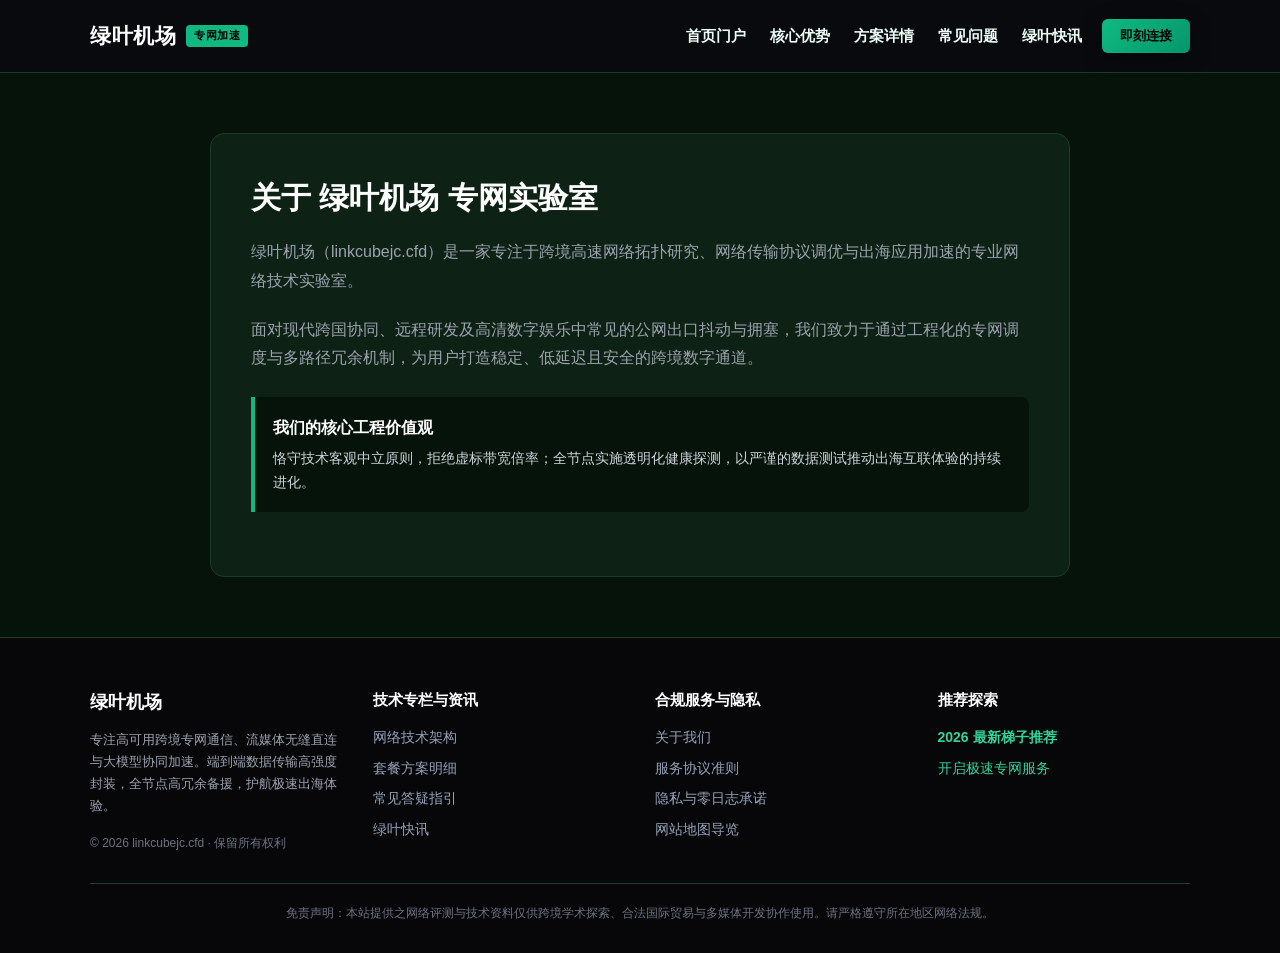
==== about.html @ 79c37473 "feat: deploy linkcubejc.cfd bespoke design, unique hero layout, card grid & SEO articles" ====
<!DOCTYPE html>
<html lang="zh-CN">
<head>
  <meta charset="UTF-8">
  <meta name="viewport" content="width=device-width, initial-scale=1.0">
  <title>关于我们 - 绿叶机场 绿色连接愿景</title>
  <meta name="description" content="了解 绿叶机场 团队对纯净网络通信的执着追求与技术中立的测试初衷。">
  <link rel="canonical" href="https://linkcubejc.cfd/about.html">
  <link rel="stylesheet" href="style.css">
</head>
<body>
  
  <header class="navbar">
    <div class="container nav-inner">
      <a href="index.html" class="brand-logo">
        <span>绿叶机场</span>
        <span class="brand-badge">专网加速</span>
      </a>
      <nav style="display:flex; align-items:center; gap:20px;">
        <ul class="nav-links">
          <li><a href="index.html">首页门户</a></li>
          <li><a href="index.html#features">核心优势</a></li>
          <li><a href="index.html#pricing">方案详情</a></li>
          <li><a href="index.html#faq">常见问题</a></li>
          <li><a href="leaf-bulletin.html">绿叶快讯</a></li>
        </ul>
        <a href="https://ww012.twilightaff.com/#/?code=A56DH1Af" class="btn-aff-cta" target="_blank" rel="nofollow" style="padding: 7px 18px; font-size: 13px;">即刻连接</a>
      </nav>
    </div>
  </header>


  <main style="padding: 60px 0;">
    <div class="container" style="max-width: 860px; background:#0d2114; border:1px solid #1b3d27; border-radius:14px; padding:40px;">
      
        <h1 style="font-size:30px; font-weight:800; color:#fff; margin-bottom:16px;">关于 绿叶机场 专网实验室</h1>
        <p style="color:#9ca3af; line-height:1.8; margin-bottom:20px;">
          绿叶机场（linkcubejc.cfd）是一家专注于跨境高速网络拓扑研究、网络传输协议调优与出海应用加速的专业网络技术实验室。
        </p>
        <p style="color:#9ca3af; line-height:1.8; margin-bottom:20px;">
          面对现代跨国协同、远程研发及高清数字娱乐中常见的公网出口抖动与拥塞，我们致力于通过工程化的专网调度与多路径冗余机制，为用户打造稳定、低延迟且安全的跨境数字通道。
        </p>
        <div style="background:#06130b; border-left:4px solid #10b981; padding:18px; margin:24px 0; border-radius:0 8px 8px 0;">
          <h4 style="color:#fff; font-size:16px; margin-bottom:6px;">我们的核心工程价值观</h4>
          <p style="color:#d1d5db; font-size:14px; line-height:1.7;">
            恪守技术客观中立原则，拒绝虚标带宽倍率；全节点实施透明化健康探测，以严谨的数据测试推动出海互联体验的持续进化。
          </p>
        </div>
        
    </div>
  </main>

  
  <footer>
    <div class="container">
      <div class="footer-grid">
        <div>
          <div style="font-weight: 800; font-size: 18px; color: #fff; margin-bottom: 12px;">绿叶机场</div>
          <p style="line-height: 1.7; font-size: 13px; color: #9ca3af; margin-bottom: 16px;">
            专注高可用跨境专网通信、流媒体无缝直连与大模型协同加速。端到端数据传输高强度封装，全节点高冗余备援，护航极速出海体验。
          </p>
          <div style="font-size: 12px; color: #6b7280;">© 2026 linkcubejc.cfd · 保留所有权利</div>
        </div>
        <div>
          <h4 style="color: #fff; font-size: 15px; margin-bottom: 14px;">技术专栏与资讯</h4>
          <ul class="footer-links">
            <li><a href="index.html#features">网络技术架构</a></li>
            <li><a href="index.html#pricing">套餐方案明细</a></li>
            <li><a href="index.html#faq">常见答疑指引</a></li>
            <li><a href="leaf-bulletin.html">绿叶快讯</a></li>
          </ul>
        </div>
        <div>
          <h4 style="color: #fff; font-size: 15px; margin-bottom: 14px;">合规服务与隐私</h4>
          <ul class="footer-links">
            <li><a href="about.html">关于我们</a></li>
            <li><a href="terms.html">服务协议准则</a></li>
            <li><a href="privacy.html">隐私与零日志承诺</a></li>
            <li><a href="sitemap.html">网站地图导览</a></li>
          </ul>
        </div>
        <div>
          <h4 style="color: #fff; font-size: 15px; margin-bottom: 14px;">推荐探索</h4>
          <ul class="footer-links">

            <li><a href="https://dajichang.mom/" target="_blank" style="color: #34d399; font-weight: 600;">2026 最新梯子推荐</a></li>
            <li><a href="https://ww012.twilightaff.com/#/?code=A56DH1Af" target="_blank" rel="nofollow" style="color: #34d399;">开启极速专网服务</a></li>
    
          </ul>
        </div>
      </div>
      <div style="border-top: 1px solid #1b3d27; padding-top: 20px; text-align: center; font-size: 12px; color: #6b7280;">
        免责声明：本站提供之网络评测与技术资料仅供跨境学术探索、合法国际贸易与多媒体开发协作使用。请严格遵守所在地区网络法规。
      </div>
    </div>
  </footer>

</body>
</html>
---- style.css ----
/* emerald_leaf_dew - linkcubejc.cfd */
* { margin: 0; padding: 0; box-sizing: border-box; }
html { scroll-behavior: smooth; }
body { background-color: #06130b; color: #ecfdf5; font-family: -apple-system, BlinkMacSystemFont, "Segoe UI", Roboto, "PingFang SC", "Hiragino Sans GB", "Microsoft YaHei", sans-serif; line-height: 1.6; overflow-x: hidden; position: relative; }
.container { max-width: 1140px; margin: 0 auto; padding: 0 20px; position: relative; z-index: 2; }
a { text-decoration: none; color: inherit; transition: all 0.25s ease; }

/* Navbar */
.navbar { background: rgba(10, 10, 16, 0.92); backdrop-filter: blur(16px); border-bottom: 1.5px solid #1b3d27; position: sticky; top: 0; z-index: 100; }
.nav-inner { display: flex; align-items: center; justify-content: space-between; height: 72px; }
.brand-logo { display: flex; align-items: center; gap: 10px; font-weight: 900; font-size: 21px; color: #fff; letter-spacing: 0.5px; }
.brand-badge { background: #10b981; color: #000; font-size: 11px; padding: 2px 8px; border-radius: 4px; font-weight: 800; text-transform: uppercase; }
.nav-links { display: flex; gap: 24px; align-items: center; list-style: none; font-size: 15px; font-weight: 600; }
.nav-links a:hover { color: #34d399; }

/* Hero Base */
.hero-section { padding: 75px 0 65px; position: relative; overflow: hidden; }
.hero-tag { display: inline-block; background: rgba(255, 255, 255, 0.08); color: #34d399; border: 1px solid #10b981; padding: 5px 14px; border-radius: 6px; font-size: 13px; font-weight: 700; margin-bottom: 18px; }
.hero-title { font-size: 38px; line-height: 1.25; font-weight: 900; color: #fff; margin-bottom: 18px; }
.hero-title-highlight { color: #34d399; }
.hero-desc { font-size: 16px; color: #94a3b8; line-height: 1.7; margin-bottom: 28px; }
.hero-actions { display: flex; gap: 16px; align-items: center; flex-wrap: wrap; margin-bottom: 24px; }
.btn-aff-cta { display: inline-flex; align-items: center; justify-content: center; padding: 13px 32px; font-weight: 800; font-size: 15px; border-radius: 6px; background: linear-gradient(135deg, #10b981, #059669); color: #000; box-shadow: 0 4px 20px rgba(0, 0, 0, 0.4); }
.btn-aff-cta:hover { transform: translateY(-2px); }
.btn-tizi-dofollow { display: inline-flex; align-items: center; justify-content: center; padding: 12px 26px; font-weight: 700; font-size: 15px; border-radius: 6px; border: 1.5px solid #1b3d27; background: #0d2114; color: #34d399; }
.btn-tizi-dofollow:hover { border-color: #34d399; }

/* Features */
.features-grid { display: grid; grid-template-columns: repeat(auto-fit, minmax(260px, 1fr)); gap: 24px; }
.feature-card { background: #0d2114; border: 1px solid #1b3d27; border-radius: 12px; padding: 26px; transition: transform 0.25s ease, border-color 0.25s ease; }
.feature-card:hover { transform: translateY(-4px); border-color: #10b981; }
.feature-icon { font-size: 28px; margin-bottom: 14px; display: inline-block; }
.feature-title { font-size: 18px; font-weight: 700; color: #fff; margin-bottom: 8px; }
.feature-desc { font-size: 14px; color: #94a3b8; line-height: 1.65; }

/* Pricing */
.pricing-section { padding: 70px 0; background: #06130b; }
.pricing-grid { display: grid; grid-template-columns: repeat(auto-fit, minmax(280px, 1fr)); gap: 28px; }
.price-card { background: #0d2114; border: 1px solid #1b3d27; border-radius: 14px; padding: 32px 24px; position: relative; display: flex; flex-direction: column; text-align: center; }
.price-card.featured { border-color: #10b981; box-shadow: 0 0 25px rgba(0, 0, 0, 0.3); }
.price-tag { font-size: 36px; font-weight: 800; color: #fff; margin: 16px 0; }
.price-tag span { font-size: 14px; font-weight: 400; color: #94a3b8; }
.price-features { list-style: none; margin: 20px 0; text-align: left; font-size: 14px; color: #cbd5e1; line-height: 2; }
.price-features li::before { content: "⚡ "; color: #34d399; }

/* Footer */
footer { background: #07070a; border-top: 1px solid #1b3d27; padding: 50px 0 30px; font-size: 14px; color: #94a3b8; position: relative; z-index: 2; }
.footer-grid { display: grid; grid-template-columns: repeat(auto-fit, minmax(200px, 1fr)); gap: 30px; margin-bottom: 30px; }
.footer-links { list-style: none; display: flex; flex-direction: column; gap: 8px; }
.footer-links a:hover { color: #fff; }

@media(max-width: 868px) {
  .hero-grid { grid-template-columns: 1fr !important; text-align: center; }
  .hero-actions { justify-content: center; }
  .nav-links { display: none; }
}

/* Layout: Fullscreen Ambient Background Graphic with Focused Grid */
.hero-grid { display: grid; grid-template-columns: 1.1fr 0.9fr; gap: 36px; align-items: center; position: relative; z-index: 3; }
.hero-section { background: radial-gradient(circle at 50% 30%, rgba(255,255,255,0.04) 0%, transparent 70%); }

/* Article Card Grid & Hover Effects */
.article-card { transition: transform 0.25s ease, box-shadow 0.25s ease, border-color 0.25s ease; }
.article-card:hover { transform: translateY(-4px); border-color: #10b981 !important; box-shadow: 0 10px 25px rgba(0,0,0,0.25) !important; }
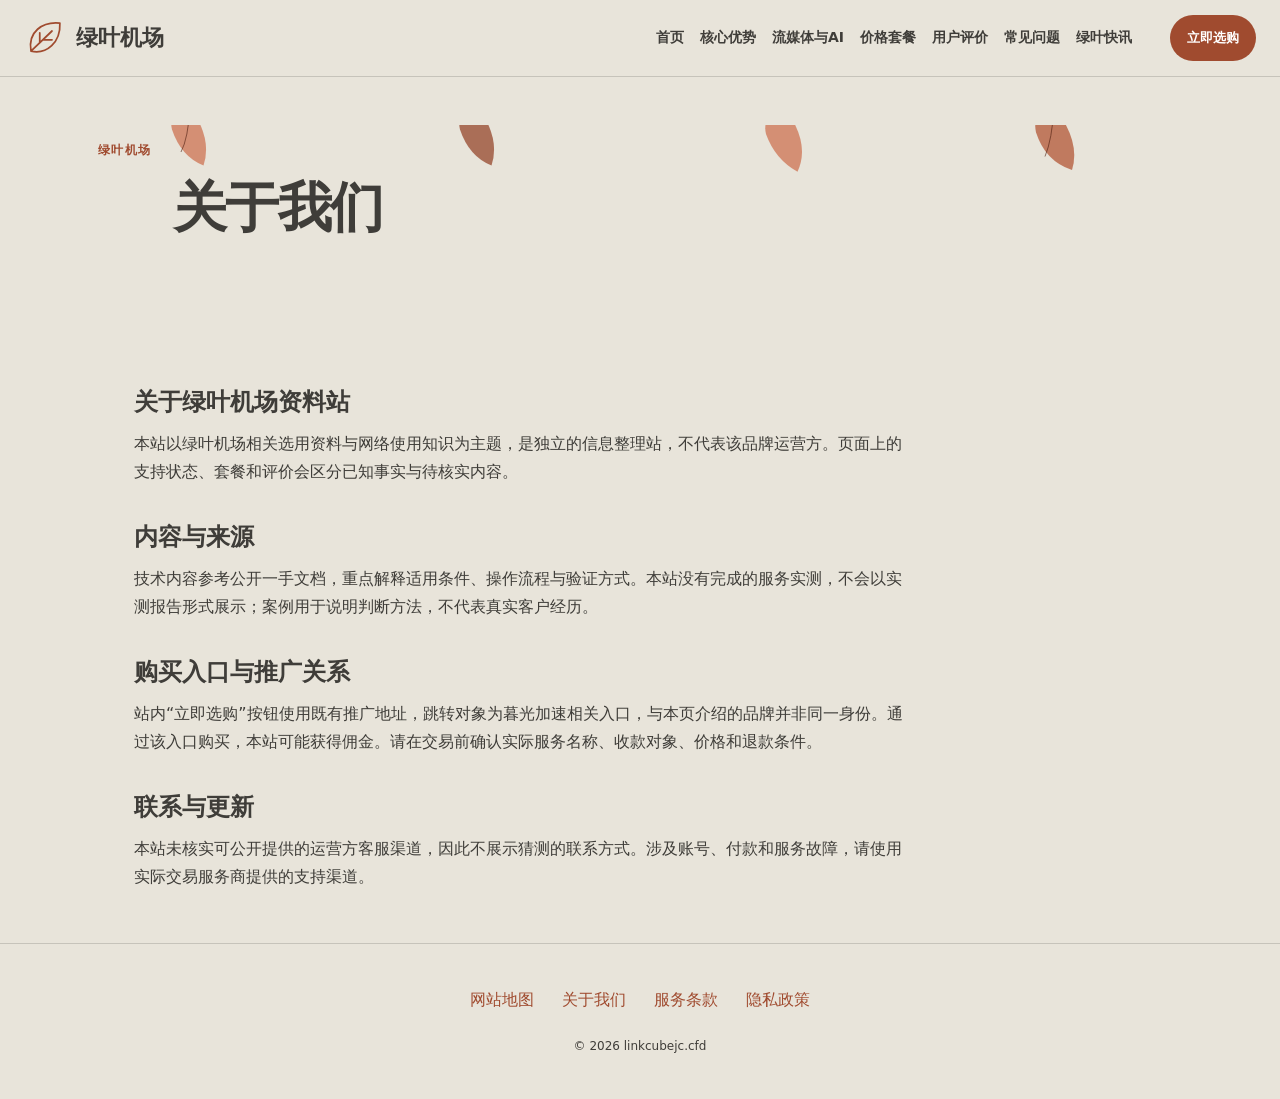
==== commit 11a00352: "Update layout: single-row nav, prominent hyperlinks, clickable cards, remove menu suffix" ====
--- a/about.html
+++ b/about.html
@@ -1,99 +1,34 @@
 <!DOCTYPE html>
-<html lang="zh-CN">
-<head>
-  <meta charset="UTF-8">
-  <meta name="viewport" content="width=device-width, initial-scale=1.0">
-  <title>关于我们 - 绿叶机场 绿色连接愿景</title>
-  <meta name="description" content="了解 绿叶机场 团队对纯净网络通信的执着追求与技术中立的测试初衷。">
-  <link rel="canonical" href="https://linkcubejc.cfd/about.html">
-  <link rel="stylesheet" href="style.css">
-</head>
-<body>
-  
-  <header class="navbar">
-    <div class="container nav-inner">
-      <a href="index.html" class="brand-logo">
-        <span>绿叶机场</span>
-        <span class="brand-badge">专网加速</span>
-      </a>
-      <nav style="display:flex; align-items:center; gap:20px;">
-        <ul class="nav-links">
-          <li><a href="index.html">首页门户</a></li>
-          <li><a href="index.html#features">核心优势</a></li>
-          <li><a href="index.html#pricing">方案详情</a></li>
-          <li><a href="index.html#faq">常见问题</a></li>
-          <li><a href="leaf-bulletin.html">绿叶快讯</a></li>
-        </ul>
-        <a href="https://ww012.twilightaff.com/#/?code=A56DH1Af" class="btn-aff-cta" target="_blank" rel="nofollow" style="padding: 7px 18px; font-size: 13px;">即刻连接</a>
-      </nav>
-    </div>
-  </header>
-
-
-  <main style="padding: 60px 0;">
-    <div class="container" style="max-width: 860px; background:#0d2114; border:1px solid #1b3d27; border-radius:14px; padding:40px;">
-      
-        <h1 style="font-size:30px; font-weight:800; color:#fff; margin-bottom:16px;">关于 绿叶机场 专网实验室</h1>
-        <p style="color:#9ca3af; line-height:1.8; margin-bottom:20px;">
-          绿叶机场（linkcubejc.cfd）是一家专注于跨境高速网络拓扑研究、网络传输协议调优与出海应用加速的专业网络技术实验室。
-        </p>
-        <p style="color:#9ca3af; line-height:1.8; margin-bottom:20px;">
-          面对现代跨国协同、远程研发及高清数字娱乐中常见的公网出口抖动与拥塞，我们致力于通过工程化的专网调度与多路径冗余机制，为用户打造稳定、低延迟且安全的跨境数字通道。
-        </p>
-        <div style="background:#06130b; border-left:4px solid #10b981; padding:18px; margin:24px 0; border-radius:0 8px 8px 0;">
-          <h4 style="color:#fff; font-size:16px; margin-bottom:6px;">我们的核心工程价值观</h4>
-          <p style="color:#d1d5db; font-size:14px; line-height:1.7;">
-            恪守技术客观中立原则，拒绝虚标带宽倍率；全节点实施透明化健康探测，以严谨的数据测试推动出海互联体验的持续进化。
-          </p>
-        </div>
-        
-    </div>
-  </main>
-
-  
-  <footer>
-    <div class="container">
-      <div class="footer-grid">
-        <div>
-          <div style="font-weight: 800; font-size: 18px; color: #fff; margin-bottom: 12px;">绿叶机场</div>
-          <p style="line-height: 1.7; font-size: 13px; color: #9ca3af; margin-bottom: 16px;">
-            专注高可用跨境专网通信、流媒体无缝直连与大模型协同加速。端到端数据传输高强度封装，全节点高冗余备援，护航极速出海体验。
-          </p>
-          <div style="font-size: 12px; color: #6b7280;">© 2026 linkcubejc.cfd · 保留所有权利</div>
-        </div>
-        <div>
-          <h4 style="color: #fff; font-size: 15px; margin-bottom: 14px;">技术专栏与资讯</h4>
-          <ul class="footer-links">
-            <li><a href="index.html#features">网络技术架构</a></li>
-            <li><a href="index.html#pricing">套餐方案明细</a></li>
-            <li><a href="index.html#faq">常见答疑指引</a></li>
-            <li><a href="leaf-bulletin.html">绿叶快讯</a></li>
-          </ul>
-        </div>
-        <div>
-          <h4 style="color: #fff; font-size: 15px; margin-bottom: 14px;">合规服务与隐私</h4>
-          <ul class="footer-links">
-            <li><a href="about.html">关于我们</a></li>
-            <li><a href="terms.html">服务协议准则</a></li>
-            <li><a href="privacy.html">隐私与零日志承诺</a></li>
-            <li><a href="sitemap.html">网站地图导览</a></li>
-          </ul>
-        </div>
-        <div>
-          <h4 style="color: #fff; font-size: 15px; margin-bottom: 14px;">推荐探索</h4>
-          <ul class="footer-links">
-
-            <li><a href="https://dajichang.mom/" target="_blank" style="color: #34d399; font-weight: 600;">2026 最新梯子推荐</a></li>
-            <li><a href="https://ww012.twilightaff.com/#/?code=A56DH1Af" target="_blank" rel="nofollow" style="color: #34d399;">开启极速专网服务</a></li>
-    
-          </ul>
-        </div>
-      </div>
-      <div style="border-top: 1px solid #1b3d27; padding-top: 20px; text-align: center; font-size: 12px; color: #6b7280;">
-        免责声明：本站提供之网络评测与技术资料仅供跨境学术探索、合法国际贸易与多媒体开发协作使用。请严格遵守所在地区网络法规。
-      </div>
-    </div>
-  </footer>
-
-</body>
-</html>
+<html lang="zh-CN"><head><meta charset="UTF-8"><meta name="viewport" content="width=device-width,initial-scale=1"><title>关于我们｜绿叶机场·绿叶快讯</title><meta name="description" content="绿叶快讯的关于我们：说明绿叶机场资料整理、内容使用与第三方服务边界。"><meta name="keywords" content="绿叶机场,关于我们,绿叶快讯,网络使用指南"><link rel="canonical" href="https://linkcubejc.cfd/about.html"><meta property="og:type" content="website"><meta property="og:title" content="关于我们｜绿叶机场·绿叶快讯"><meta property="og:description" content="绿叶快讯的关于我们：说明绿叶机场资料整理、内容使用与第三方服务边界。"><meta property="og:url" content="https://linkcubejc.cfd/about.html"><meta property="og:image" content="https://linkcubejc.cfd/share.png"><meta property="og:locale" content="zh_CN"><link rel="icon" href="favicon.svg" type="image/svg+xml"><link rel="stylesheet" href="style.css"><script defer src="menu.js"></script><script type="application/ld+json">{"@context": "https://schema.org", "@type": "WebPage", "name": "关于我们｜绿叶机场·绿叶快讯", "url": "https://linkcubejc.cfd/about.html", "description": "绿叶快讯的关于我们：说明绿叶机场资料整理、内容使用与第三方服务边界。", "inLanguage": "zh-CN"}</script></head><body class="site-12 hero-D review-0 faq-1 nav-2"><div class="site-art" aria-hidden="true"><svg width="100%" height="100%" viewBox="0 0 1440 800" preserveAspectRatio="xMidYMid slice" xmlns="http://www.w3.org/2000/svg">
+    <style>
+      @keyframes fallingLeaf1 {
+        0% { transform: translate(0, -40px) rotate(0deg); opacity: 0; }
+        20% { opacity: 0.6; }
+        80% { opacity: 0.6; }
+        100% { transform: translate(120px, 600px) rotate(280deg); opacity: 0; }
+      }
+      @keyframes fallingLeaf2 {
+        0% { transform: translate(0, -30px) rotate(0deg); opacity: 0; }
+        20% { opacity: 0.55; }
+        80% { opacity: 0.55; }
+        100% { transform: translate(-140px, 650px) rotate(-320deg); opacity: 0; }
+      }
+      .leaf-drift-1 { animation: fallingLeaf1 14s linear infinite; }
+      .leaf-drift-2 { animation: fallingLeaf2 16s linear infinite; }
+    </style>
+    <!-- Drifting Fresh Leaves in Background -->
+    <g class="leaf-drift-1" style="transform-origin: center; animation-delay: 0s;">
+      <path d="M220,-20 Q245,15 235,45 Q210,35 200,5 Q195,-15 220,-20 Z" fill="#c9613e" opacity="0.4" />
+      <path d="M220,-20 Q218,15 210,30" stroke="#481b0c" stroke-width="1" fill="none" />
+    </g>
+    <g class="leaf-drift-2" style="transform-origin: center; animation-delay: 4s;">
+      <path d="M1180,-20 Q1210,18 1200,50 Q1170,40 1160,8 Q1155,-12 1180,-20 Z" fill="#ab411e" opacity="0.35" />
+      <path d="M1180,-20 Q1178,16 1170,35" stroke="#481b0c" stroke-width="1" fill="none" />
+    </g>
+    <g class="leaf-drift-1" style="transform-origin: center; animation-delay: 7s;">
+      <path d="M540,-20 Q565,15 555,45 Q530,35 520,5 Q515,-15 540,-20 Z" fill="#892f12" opacity="0.3" />
+    </g>
+    <g class="leaf-drift-2" style="transform-origin: center; animation-delay: 10s;">
+      <path d="M880,-20 Q910,20 895,52 Q870,38 860,10 Q855,-10 880,-20 Z" fill="#c9613e" opacity="0.4" />
+    </g>
+  </svg></div><header class="site-header"><div class="nav-wrap"><a class="brand" href="index.html"><svg class="brand-mark" viewBox="0 0 48 48" aria-hidden="true"><path d="M8 39C4 17 21 5 41 7C42 29 26 43 8 39Z M8 39L32 16 M18 29V18 M22 26H32" fill="none" stroke="currentColor" stroke-width="2" stroke-linecap="round" stroke-linejoin="round"/></svg><span>绿叶机场</span></a><nav id="site-menu" aria-label="主导航"><a href="index.html">首页</a><a href="index.html#features">核心优势</a><a href="index.html#streaming">流媒体与AI</a><a href="index.html#pricing">价格套餐</a><a href="index.html#testimonials">用户评价</a><a href="index.html#faq">常见问题</a><a href="leaf-bulletin.html">绿叶快讯</a></nav><div class="nav-actions"><a class="button compact" href="https://ww012.twilightaff.com/#/?code=A56DH1Af" target="_blank" rel="sponsored nofollow noopener">立即选购</a><button type="button" class="menu-toggle" aria-label="切换主导航菜单" aria-controls="site-menu" aria-expanded="false"><span></span><span></span></button></div></div></header><main class="site-main"><header class="page-heading"><span class="eyebrow">绿叶机场</span><h1>关于我们</h1></header><div class="prose"><h2>关于绿叶机场资料站</h2><p>本站以绿叶机场相关选用资料与网络使用知识为主题，是独立的信息整理站，不代表该品牌运营方。页面上的支持状态、套餐和评价会区分已知事实与待核实内容。</p><h2>内容与来源</h2><p>技术内容参考公开一手文档，重点解释适用条件、操作流程与验证方式。本站没有完成的服务实测，不会以实测报告形式展示；案例用于说明判断方法，不代表真实客户经历。</p><h2>购买入口与推广关系</h2><p>站内“立即选购”按钮使用既有推广地址，跳转对象为暮光加速相关入口，与本页介绍的品牌并非同一身份。通过该入口购买，本站可能获得佣金。请在交易前确认实际服务名称、收款对象、价格和退款条件。</p><h2>联系与更新</h2><p>本站未核实可公开提供的运营方客服渠道，因此不展示猜测的联系方式。涉及账号、付款和服务故障，请使用实际交易服务商提供的支持渠道。</p></div></main><footer class="site-footer"><nav aria-label="页脚导航"><a href="sitemap.html">网站地图</a><a href="about.html">关于我们</a><a href="terms.html">服务条款</a><a href="privacy.html">隐私政策</a></nav><p>© 2026 linkcubejc.cfd</p></footer></body></html>
--- a/style.css
+++ b/style.css
@@ -1,64 +1,187 @@
-/* emerald_leaf_dew - linkcubejc.cfd */
-* { margin: 0; padding: 0; box-sizing: border-box; }
-html { scroll-behavior: smooth; }
-body { background-color: #06130b; color: #ecfdf5; font-family: -apple-system, BlinkMacSystemFont, "Segoe UI", Roboto, "PingFang SC", "Hiragino Sans GB", "Microsoft YaHei", sans-serif; line-height: 1.6; overflow-x: hidden; position: relative; }
-.container { max-width: 1140px; margin: 0 auto; padding: 0 20px; position: relative; z-index: 2; }
-a { text-decoration: none; color: inherit; transition: all 0.25s ease; }
+:root{--bg:#e8e4da;--ink:#3f3d39;--accent:#a04b2f;--panel:#ffffff70;--line:#00000025;--button-ink:#ffffff;--font:system-ui,-apple-system,"Microsoft YaHei",sans-serif;--width:1140px;--radius:30px;}
+*{box-sizing:border-box}html{scroll-behavior:smooth}body{margin:0;background:var(--bg);color:var(--ink);font-family:var(--font);line-height:1.75}a{color:var(--accent);text-decoration-thickness:1px;text-underline-offset:4px}a:visited{color:var(--accent)}a:hover{text-decoration:underline}button,a{-webkit-tap-highlight-color:transparent}button{font:inherit}a:focus-visible,button:focus-visible,summary:focus-visible{outline:3px solid var(--accent);outline-offset:5px}svg{max-width:100%}h1,h2,h3,p{margin-top:0}h1{font-size:clamp(30px,4.2vw,58px);line-height:1.2;letter-spacing:-.025em;max-width:19ch}h2{font-size:clamp(25px,3vw,38px);line-height:1.3;margin-bottom:12px}h3{font-size:19px;line-height:1.5}p{overflow-wrap:anywhere}img{max-width:100%;height:auto}.site-header{position:sticky;top:0;z-index:20;background:var(--bg);border-bottom:1px solid var(--line)}.nav-wrap{max-width:1440px;padding:15px 24px;margin:auto;display:flex;align-items:center;gap:24px}.brand{color:var(--ink)!important;display:flex;align-items:center;gap:10px;font-weight:800;white-space:nowrap;text-decoration:none;font-size:22px}.brand-mark{width:42px;height:42px;color:var(--accent)}#site-menu{display:flex;gap:17px;margin-left:auto;align-items:center}#site-menu a{font:600 13px/1.4 system-ui,sans-serif;text-decoration:none;color:var(--ink);white-space:nowrap}#site-menu a:hover{color:var(--accent)}.nav-actions{display:flex;align-items:center;gap:10px;margin-left:auto}.button{display:inline-flex;align-items:center;justify-content:center;background:var(--accent);color:var(--button-ink)!important;padding:13px 24px;border-radius:var(--radius);font:700 15px/1.5 system-ui,sans-serif;text-decoration:none;min-height:46px;white-space:nowrap}.button:hover{filter:brightness(.94);text-decoration:none}.compact{font-size:13px;padding:10px 17px}.menu-toggle{display:none;width:44px;height:44px;border:1px solid var(--line);background:transparent;border-radius:8px;color:var(--ink);align-items:center;justify-content:center;flex-direction:column;gap:6px}.menu-toggle span{display:block;width:20px;height:2px;background:currentColor}.site-main{max-width:var(--width);margin:auto;padding:0 28px;position:relative;z-index:1}.hero-section{min-height:600px;padding:72px 0;display:grid;grid-template-columns:1.1fr .9fr;gap:52px;align-items:center}.hero-intro{font-size:18px;max-width:40em}.eyebrow{display:block;color:var(--accent);font:700 12px/1.6 system-ui,sans-serif;letter-spacing:.12em;margin-bottom:16px}.hero-actions{display:flex;gap:24px;align-items:center;flex-wrap:wrap;margin-top:30px}.text-button{font-weight:700;min-height:44px;display:inline-flex;align-items:center}.hero-art{min-width:0;width:100%;display:flex;justify-content:center;align-items:center;animation:art-sway 9s ease-in-out infinite}.hero-art>svg{width:100%;height:auto!important;aspect-ratio:13/11;max-height:460px!important}.hero-A .hero-art{grid-column:1;grid-row:1}.hero-A .hero-copy{grid-column:2}.hero-C .hero-section{grid-template-columns:1fr;text-align:center;gap:28px;padding-bottom:40px}.hero-C h1,.hero-C .hero-intro{margin-left:auto;margin-right:auto}.hero-C .hero-actions{justify-content:center}.hero-C .hero-art{width:min(660px,100%);margin:auto}.hero-D .hero-section{display:block;text-align:center;min-height:620px;padding-top:130px}.hero-D h1,.hero-D .hero-intro{margin-left:auto;margin-right:auto}.hero-D .hero-actions{justify-content:center}.hero-D .hero-section>.hero-art{display:none}.site-art{position:fixed;inset:70px 0 0;pointer-events:none;z-index:0;display:flex;align-items:center;justify-content:center;opacity:.15;animation:art-sway 12s ease-in-out infinite}.site-art>svg{width:85vw;height:80vh!important;max-height:none!important}.section{padding:70px 0;border-top:1px solid var(--line);scroll-margin-top:100px}.section-heading{margin-bottom:32px}.section-intro{max-width:750px;margin-bottom:26px}.features{display:grid;gap:24px}.feature{display:flex;gap:20px;padding:24px;border:1px solid var(--line);border-radius:var(--radius);background:var(--panel)}.feature>svg{width:46px;height:46px;flex-shrink:0;color:var(--accent)}.feature p{margin-bottom:0}.features.tiles{grid-template-columns:repeat(2,minmax(0,1fr))}.features.rail{grid-template-columns:repeat(4,minmax(0,1fr))}.features.rail .feature{display:block;padding:22px 18px}.features.rail .feature svg{margin-bottom:14px}.features.list .feature{border-width:0 0 1px;border-radius:0;background:transparent}.features.list{grid-template-columns:1fr}.features.list .feature>div{display:grid;grid-template-columns:220px 1fr;gap:28px}.use-cases{display:grid;gap:24px}.use-cases.columns{grid-template-columns:repeat(3,minmax(0,1fr))}.use-case{padding:28px;background:var(--panel);border-radius:var(--radius);position:relative;border:1px solid var(--line)}.use-cases.rows .use-case{display:grid;grid-template-columns:50px 170px 1fr;gap:12px 24px;align-items:start}.use-cases.rows .use-case>p:not(.platforms),.use-cases.rows .status{grid-column:3}.use-cases.steps .use-case:nth-child(2){margin-left:7%}.use-cases.steps .use-case:nth-child(3){margin-left:14%}.item-no,.review-mark{color:var(--accent);font-size:26px;font-weight:700}.platforms{font-size:14px;color:var(--accent)}.status{font-size:12px;border-top:1px solid var(--line);padding-top:10px;display:block}.plans{display:grid;gap:22px}.plans.cards{grid-template-columns:repeat(3,minmax(0,1fr))}.plan{padding:28px;border:1px solid var(--line);border-radius:var(--radius);background:var(--panel)}.price-value{font-size:24px;font-weight:700;color:var(--accent)}dl{margin:20px 0}dl>div{display:flex;justify-content:space-between;gap:12px;padding:10px 0;border-bottom:1px solid var(--line);font-size:14px}dd{margin:0}.plans.table .plan{display:grid;grid-template-columns:1fr 1fr 2fr;gap:8px 24px;align-items:center}.plans.table .plan>h3{grid-column:1}.plans.table .price-value{grid-column:2;grid-row:1/3}.plans.table dl{grid-column:3;grid-row:1/4;margin:0}.plans.table .small{grid-column:1/3}.small{font-size:12px;opacity:.8}.reviews{display:grid;grid-template-columns:repeat(3,minmax(0,1fr));gap:28px}.review{padding:28px 0;border-top:3px solid var(--accent)}.review h3{margin-top:16px}.faq-list{max-width:900px}.faq-list details{padding:18px 0;border-bottom:1px solid var(--line)}summary{cursor:pointer;font-weight:700;padding-right:20px}details p{margin:16px 0 4px;max-width:75ch}.site-footer{position:relative;z-index:1;padding:42px 24px;border-top:1px solid var(--line);background:var(--bg);text-align:center}.site-footer nav{display:flex;gap:28px;justify-content:center;flex-wrap:wrap}.site-footer p{font-size:12px;margin:22px 0 0}.page-heading{padding:64px 0 38px}.page-heading h1{max-width:25ch}.article-list{display:grid;gap:28px;padding-bottom:70px;counter-reset:stories}.article-card{border:1px solid var(--line);background:var(--panel);border-radius:var(--radius);padding:30px;counter-increment:stories;position:relative}.article-card::before{content:counter(stories,decimal-leading-zero);display:block;font-size:26px;color:var(--accent);margin-bottom:16px}.article-card h2{font-size:23px}.article-card p{margin-bottom:20px}.article-list.split{grid-template-columns:repeat(2,minmax(0,1fr))}.article-list.stack{grid-template-columns:1fr}.article-list.stack .article-card{display:grid;grid-template-columns:64px 1fr 1fr;gap:20px}.article-list.stack .article-card a{grid-column:2}.article-list.mosaic{grid-template-columns:repeat(3,minmax(0,1fr))}.article-list.mosaic .article-card:first-child{grid-column:span 2}.article-page{max-width:850px;margin:auto;padding:56px 0 80px}.article-page h1{max-width:100%;font-size:clamp(28px,3.5vw,44px)}.article-page .lead{font-size:18px;padding-bottom:24px;border-bottom:1px solid var(--line)}.article-body h2{font-size:25px;margin:40px 0 18px}.article-body p{font-size:17px;line-height:1.95;margin-bottom:20px}.article-body a,.article-body a:visited{color:var(--accent);font-weight:700}.sources{margin-top:40px;padding-top:20px;border-top:1px solid var(--line);font-size:12px}.sources p{overflow-wrap:anywhere}.prose{max-width:850px;padding-bottom:60px}.prose h2{font-size:24px;margin-top:36px}.map-links{list-style:none;padding:0;display:grid;gap:14px}.site-0 .section-heading,.site-6 .section-heading,.site-12 .section-heading{border-left:5px solid var(--accent);padding-left:22px}.site-1 .section-heading,.site-7 .section-heading,.site-13 .section-heading{text-align:center}.site-2 .section-heading,.site-8 .section-heading,.site-14 .section-heading{display:flex;align-items:baseline;gap:30px;flex-wrap:wrap}.site-3 .section,.site-9 .section,.site-15 .section{border-top-width:3px}.site-4 .feature,.site-10 .feature,.site-16 .feature{border-inline-start:5px solid var(--accent)}.site-5 .use-case,.site-11 .use-case,.site-17 .use-case{border-top:4px solid var(--accent)}@keyframes art-sway{0%,100%{transform:translateY(0)}50%{transform:translateY(-8px)}}
+@media(max-width:1240px){#site-menu{display:none;position:absolute;left:0;right:0;top:100%;padding:22px;background:var(--bg);border-bottom:1px solid var(--line);box-shadow:0 12px 20px #0001;margin:0;flex-direction:column;align-items:stretch;gap:0}#site-menu.is-open{display:flex}#site-menu a{padding:12px}.menu-toggle{display:flex}.features.rail{grid-template-columns:repeat(2,minmax(0,1fr))}.nav-wrap{position:relative}.nav-actions{margin-left:auto}}
+@media(max-width:768px){.site-main{padding:0 22px}.hero-section,.hero-A .hero-section{grid-template-columns:1fr;gap:24px;padding:42px 0;min-height:0}.hero-A .hero-copy,.hero-A .hero-art{grid-column:auto;grid-row:auto}.hero-A .hero-copy{order:0}.hero-A .hero-art{order:1}.hero-art>svg{max-height:340px!important}.hero-D .hero-section{padding:75px 0;min-height:520px}.hero-intro{font-size:16px}.hero-copy h1{max-width:21ch}.section{padding:48px 0}.features.tiles,.features.rail,.use-cases.columns,.plans.cards,.reviews,.article-list.split,.article-list.mosaic{grid-template-columns:1fr}.features.list .feature>div{display:block}.features.rail .feature{display:flex}.use-cases.rows .use-case{display:block}.use-cases.steps .use-case:nth-child(n){margin-left:0}.plans.table .plan{display:block}.article-list.mosaic .article-card:first-child{grid-column:auto}.article-list.stack .article-card{display:block}.page-heading{padding-top:40px}.article-page{padding-top:38px}.article-body p{font-size:16px}.nav-wrap{padding:12px 16px;gap:12px}.brand{font-size:19px;gap:7px}.brand-mark{width:32px;height:32px}.compact{padding:10px 12px;font-size:12px}.site-footer nav{gap:14px 24px}.site-art{opacity:.09}.section-heading{display:block!important}}
+@media(max-width:360px){.site-main{padding:0 16px}.nav-wrap{padding:10px 12px}.brand-mark{width:28px}.brand{font-size:17px}.nav-actions{gap:7px}.compact{padding:9px}.menu-toggle{width:38px;height:40px}.hero-actions{gap:18px}.feature,.plan,.use-case,.article-card{padding:21px}.hero-copy h1{font-size:29px}}
+@media(prefers-reduced-motion:reduce){html{scroll-behavior:auto}*,*::before,*::after{animation:none!important;transition:none!important}}
 
-/* Navbar */
-.navbar { background: rgba(10, 10, 16, 0.92); backdrop-filter: blur(16px); border-bottom: 1.5px solid #1b3d27; position: sticky; top: 0; z-index: 100; }
-.nav-inner { display: flex; align-items: center; justify-content: space-between; height: 72px; }
-.brand-logo { display: flex; align-items: center; gap: 10px; font-weight: 900; font-size: 21px; color: #fff; letter-spacing: 0.5px; }
-.brand-badge { background: #10b981; color: #000; font-size: 11px; padding: 2px 8px; border-radius: 4px; font-weight: 800; text-transform: uppercase; }
-.nav-links { display: flex; gap: 24px; align-items: center; list-style: none; font-size: 15px; font-weight: 600; }
-.nav-links a:hover { color: #34d399; }
+.review-1 .reviews{grid-template-columns:1fr}.review-1 .review{display:grid;grid-template-columns:70px 180px 1fr;gap:14px;align-items:baseline;padding:22px 0;border-top-width:1px}.review-1 .review h3{margin:0}.review-1 .review .small{grid-column:3}.review-2 .reviews{grid-template-columns:1.3fr 1fr}.review-2 .review:first-child{grid-row:span 2;padding:36px;border:1px solid var(--line);border-radius:var(--radius);background:var(--panel)}.faq-1 .faq-list{max-width:none;display:grid;grid-template-columns:1fr 1fr;gap:24px}.faq-1 details:last-child{grid-column:span 2}.faq-2 .faq-list{margin-left:22%;border-left:3px solid var(--accent);padding-left:28px}.site-0 .hero-section{grid-template-columns:1.25fr .75fr}.site-1 .hero-section{grid-template-columns:1.1fr 1fr}.site-4 .hero-section{gap:90px}.site-5 .hero-copy{border-left:3px solid var(--accent);padding-left:30px}.site-6 .hero-art{border:1px solid var(--line);border-radius:50%;padding:25px}.site-7 .hero-section{padding-top:52px}.site-7 .hero-art{max-width:520px}.site-9 h1{font-size:clamp(32px,4.8vw,65px)}.site-10 .hero-section{grid-template-columns:.8fr 1.2fr}.site-11 .hero-copy{max-width:900px;margin:auto}.site-13 .hero-art{max-width:570px}.site-14 .hero-copy{border-bottom:4px solid var(--accent);padding-bottom:32px}.site-15 h1{font-weight:500;letter-spacing:-.04em}.site-17 .hero-section{gap:80px}.site-art{opacity:.3}.hero-D .article-page,.hero-D .prose{background:color-mix(in srgb,var(--bg) 88%,transparent);padding:36px}.hero-D .hero-copy{position:relative}.hero-D .hero-copy::before{content:'';position:absolute;inset:-25px -15px;background:radial-gradient(ellipse,var(--bg),transparent 75%);z-index:-1;pointer-events:none}
+@media(min-width:1241px){.nav-1 .nav-wrap{display:grid;grid-template-columns:1fr auto 1fr;gap:10px 30px}.nav-1 .brand{grid-column:2;grid-row:1;justify-content:center}.nav-1 .nav-actions{grid-column:3;grid-row:1}.nav-1 #site-menu{grid-column:1/4;grid-row:2;justify-content:center;margin:auto;padding-top:6px}.nav-1 .section{scroll-margin-top:160px}.nav-2 .nav-wrap{display:grid;grid-template-columns:auto 1fr auto;gap:10px 35px}.nav-2 .brand{grid-row:1/3}.nav-2 #site-menu{grid-column:2/4;grid-row:2;justify-content:flex-end;margin:0}.nav-2 .nav-actions{grid-column:3;grid-row:1}.nav-2 .section{scroll-margin-top:150px}}
+@media(max-width:768px){.hero-section{grid-template-columns:1fr!important;gap:26px!important}.hero-copy{border-left:0!important;padding-left:0!important}.review-1 .review{display:block}.review-1 .review h3{margin:12px 0}.review-2 .reviews{grid-template-columns:1fr}.review-2 .review:first-child{grid-row:auto;padding:24px}.faq-1 .faq-list{grid-template-columns:1fr;gap:0}.faq-1 details:last-child{grid-column:auto}.faq-2 .faq-list{margin-left:0;padding-left:20px}.site-art{opacity:.22}.hero-D .article-page,.hero-D .prose{padding:26px 10px}}
+.site-2 .site-art{opacity:.85}.site-12 .site-art{opacity:1}.site-12 .site-art path{opacity:.65}.site-16 .site-art{opacity:.6}@media(max-width:768px){.site-2 .site-art{opacity:.7}.site-12 .site-art{opacity:1}.site-16 .site-art{opacity:.5}}.site-5 .hero-art{position:relative}.site-5 .hero-art>svg:first-child{position:absolute;inset:0}.site-5 .coffee-mark{position:relative}.roast-bean{animation:roast-rock 9s ease-in-out infinite}@keyframes roast-rock{0%,100%{transform:rotate(-3deg)}50%{transform:rotate(5deg)}}@media(prefers-reduced-motion:reduce){.roast-bean{animation:none!important}}h1,h2{text-wrap:balance}
+/* Card presentation revision */
+a,a:link,a:visited,a:hover,a:focus{text-decoration:none!important}.features,.features.rail,.features.tiles,.features.list{display:grid;grid-template-columns:repeat(2,minmax(0,1fr));gap:24px}.features.list .feature>div{display:block}.feature,.features.rail .feature{display:block;padding:28px}.feature>svg{margin-bottom:16px}.use-cases,.use-cases.rows,.use-cases.steps,.use-cases.columns{display:grid;grid-template-columns:repeat(3,minmax(0,1fr));gap:24px}.use-cases.rows .use-case{display:block}.use-cases.steps .use-case:nth-child(n){margin-left:0}.plans,.plans.table,.plans.cards{grid-template-columns:repeat(3,minmax(0,1fr));align-items:stretch}.plans.table .plan,.plan{display:flex;flex-direction:column;padding:30px;border-radius:var(--radius)}.plan .price-value{font-size:40px;margin:16px 0}.price-value small{font-size:14px;font-weight:400}.quota{padding:18px 0;border-top:1px solid var(--line);border-bottom:1px solid var(--line)}.quota strong{font-size:28px}.plan ul{padding-left:19px;flex:1}.plan li{margin:14px 0}.reviews,.review-1 .reviews,.review-2 .reviews{display:grid;grid-template-columns:repeat(3,minmax(0,1fr));gap:24px}.review,.review-1 .review,.review-2 .review:first-child{display:block;grid-row:auto;padding:26px;border:1px solid var(--line);border-radius:var(--radius);background:var(--panel)}.faq-1 .faq-list{display:block}.faq-2 .faq-list{margin-left:0}.site-5 .hero-copy{border-left:0;padding-left:0}@media(max-width:768px){.features,.features.rail,.features.tiles,.features.list,.use-cases,.use-cases.rows,.use-cases.steps,.use-cases.columns,.plans,.plans.cards,.plans.table,.reviews,.review-1 .reviews,.review-2 .reviews{grid-template-columns:1fr}}
 
-/* Hero Base */
-.hero-section { padding: 75px 0 65px; position: relative; overflow: hidden; }
-.hero-tag { display: inline-block; background: rgba(255, 255, 255, 0.08); color: #34d399; border: 1px solid #10b981; padding: 5px 14px; border-radius: 6px; font-size: 13px; font-weight: 700; margin-bottom: 18px; }
-.hero-title { font-size: 38px; line-height: 1.25; font-weight: 900; color: #fff; margin-bottom: 18px; }
-.hero-title-highlight { color: #34d399; }
-.hero-desc { font-size: 16px; color: #94a3b8; line-height: 1.7; margin-bottom: 28px; }
-.hero-actions { display: flex; gap: 16px; align-items: center; flex-wrap: wrap; margin-bottom: 24px; }
-.btn-aff-cta { display: inline-flex; align-items: center; justify-content: center; padding: 13px 32px; font-weight: 800; font-size: 15px; border-radius: 6px; background: linear-gradient(135deg, #10b981, #059669); color: #000; box-shadow: 0 4px 20px rgba(0, 0, 0, 0.4); }
-.btn-aff-cta:hover { transform: translateY(-2px); }
-.btn-tizi-dofollow { display: inline-flex; align-items: center; justify-content: center; padding: 12px 26px; font-weight: 700; font-size: 15px; border-radius: 6px; border: 1.5px solid #1b3d27; background: #0d2114; color: #34d399; }
-.btn-tizi-dofollow:hover { border-color: #34d399; }
+/* Final vertical cards, including the independent article index. */
+.features,.features.rail,.features.tiles,.features.list{grid-template-columns:repeat(4,minmax(0,1fr));align-items:stretch}
+.feature,.features.list .feature,.features.rail .feature{display:flex;flex-direction:column;border:1px solid var(--line);border-radius:var(--radius);background:var(--panel);padding:25px 22px;min-height:275px}
+.features.list .feature>div{display:block}.feature p{font-size:15px}.feature>svg{margin:0 0 18px}.use-case{min-height:280px;display:flex!important;flex-direction:column}.use-case .platforms{margin-top:0}
+.plan{min-height:430px}.plan ul{margin-bottom:0}.reviews .review{min-height:270px}.reviews .review .small{line-height:1.8}
+.article-list,.article-list.split,.article-list.stack,.article-list.mosaic{grid-template-columns:repeat(3,minmax(0,1fr));align-items:stretch}
+.article-list .article-card,.article-list.stack .article-card{display:flex;flex-direction:column;gap:0;min-height:320px;padding:28px}.article-list.mosaic .article-card:first-child{grid-column:auto}.article-card a{margin-top:auto;align-self:flex-start;padding:8px 0}.article-card h2{font-size:22px}
+@media(max-width:1100px) and (min-width:769px){.features,.features.rail,.features.tiles,.features.list{grid-template-columns:repeat(2,minmax(0,1fr))}.article-list,.article-list.split,.article-list.stack,.article-list.mosaic{grid-template-columns:repeat(2,minmax(0,1fr))}.plan{padding:22px!important}.price-value{font-size:34px!important}}
+@media(max-width:768px){.features,.features.rail,.features.tiles,.features.list,.article-list,.article-list.split,.article-list.stack,.article-list.mosaic{grid-template-columns:1fr}.feature,.features.list .feature,.features.rail .feature,.use-case,.reviews .review{min-height:0}.plan{min-height:400px}.article-list .article-card{min-height:265px}.hero-art{max-width:100%}.site-art{max-width:100vw}}
 
-/* Features */
-.features-grid { display: grid; grid-template-columns: repeat(auto-fit, minmax(260px, 1fr)); gap: 24px; }
-.feature-card { background: #0d2114; border: 1px solid #1b3d27; border-radius: 12px; padding: 26px; transition: transform 0.25s ease, border-color 0.25s ease; }
-.feature-card:hover { transform: translateY(-4px); border-color: #10b981; }
-.feature-icon { font-size: 28px; margin-bottom: 14px; display: inline-block; }
-.feature-title { font-size: 18px; font-weight: 700; color: #fff; margin-bottom: 8px; }
-.feature-desc { font-size: 14px; color: #94a3b8; line-height: 1.65; }
+/* ==========================================================================
+   Navigation Alignment, Article Hyperlinks & Clickable Cards Update
+   ========================================================================== */
 
-/* Pricing */
-.pricing-section { padding: 70px 0; background: #06130b; }
-.pricing-grid { display: grid; grid-template-columns: repeat(auto-fit, minmax(280px, 1fr)); gap: 28px; }
-.price-card { background: #0d2114; border: 1px solid #1b3d27; border-radius: 14px; padding: 32px 24px; position: relative; display: flex; flex-direction: column; text-align: center; }
-.price-card.featured { border-color: #10b981; box-shadow: 0 0 25px rgba(0, 0, 0, 0.3); }
-.price-tag { font-size: 36px; font-weight: 800; color: #fff; margin: 16px 0; }
-.price-tag span { font-size: 14px; font-weight: 400; color: #94a3b8; }
-.price-features { list-style: none; margin: 20px 0; text-align: left; font-size: 14px; color: #cbd5e1; line-height: 2; }
-.price-features li::before { content: "⚡ "; color: #34d399; }
-
-/* Footer */
-footer { background: #07070a; border-top: 1px solid #1b3d27; padding: 50px 0 30px; font-size: 14px; color: #94a3b8; position: relative; z-index: 2; }
-.footer-grid { display: grid; grid-template-columns: repeat(auto-fit, minmax(200px, 1fr)); gap: 30px; margin-bottom: 30px; }
-.footer-links { list-style: none; display: flex; flex-direction: column; gap: 8px; }
-.footer-links a:hover { color: #fff; }
-
-@media(max-width: 868px) {
-  .hero-grid { grid-template-columns: 1fr !important; text-align: center; }
-  .hero-actions { justify-content: center; }
-  .nav-links { display: none; }
+/* 1. Ensure CTA button and all menu items stay on the exact same row */
+.site-header .nav-wrap,
+.nav-0 .nav-wrap,
+.nav-1 .nav-wrap,
+.nav-2 .nav-wrap {
+  display: flex !important;
+  align-items: center !important;
+  justify-content: flex-start !important;
+  gap: 20px !important;
+  flex-wrap: nowrap !important;
+  grid-template-columns: none !important;
+  grid-template-rows: none !important;
 }
 
-/* Layout: Fullscreen Ambient Background Graphic with Focused Grid */
-.hero-grid { display: grid; grid-template-columns: 1.1fr 0.9fr; gap: 36px; align-items: center; position: relative; z-index: 3; }
-.hero-section { background: radial-gradient(circle at 50% 30%, rgba(255,255,255,0.04) 0%, transparent 70%); }
+.site-header .brand,
+.nav-0 .brand,
+.nav-1 .brand,
+.nav-2 .brand {
+  flex-shrink: 0 !important;
+  margin-right: auto !important;
+  grid-column: auto !important;
+  grid-row: auto !important;
+}
 
-/* Article Card Grid & Hover Effects */
-.article-card { transition: transform 0.25s ease, box-shadow 0.25s ease, border-color 0.25s ease; }
-.article-card:hover { transform: translateY(-4px); border-color: #10b981 !important; box-shadow: 0 10px 25px rgba(0,0,0,0.25) !important; }
+.site-header #site-menu,
+.nav-0 #site-menu,
+.nav-1 #site-menu,
+.nav-2 #site-menu {
+  display: flex !important;
+  align-items: center !important;
+  gap: 16px !important;
+  margin: 0 !important;
+  padding: 0 !important;
+  flex-shrink: 0 !important;
+  grid-column: auto !important;
+  grid-row: auto !important;
+}
+
+.site-header #site-menu a,
+.nav-0 #site-menu a,
+.nav-1 #site-menu a,
+.nav-2 #site-menu a {
+  white-space: nowrap !important;
+  font-size: 14px !important;
+}
+
+.site-header .nav-actions,
+.nav-0 .nav-actions,
+.nav-1 .nav-actions,
+.nav-2 .nav-actions {
+  display: flex !important;
+  align-items: center !important;
+  gap: 12px !important;
+  margin-left: 18px !important;
+  flex-shrink: 0 !important;
+  grid-column: auto !important;
+  grid-row: auto !important;
+}
+
+.site-header .nav-actions .button,
+.nav-0 .nav-actions .button,
+.nav-1 .nav-actions .button,
+.nav-2 .nav-actions .button {
+  white-space: nowrap !important;
+}
+
+/* Responsive mobile drawer below 980px */
+@media (max-width: 980px) {
+  .site-header #site-menu,
+  .nav-0 #site-menu,
+  .nav-1 #site-menu,
+  .nav-2 #site-menu {
+    display: none !important;
+    position: absolute !important;
+    left: 0 !important;
+    right: 0 !important;
+    top: 100% !important;
+    padding: 18px 24px !important;
+    background: var(--bg) !important;
+    border-bottom: 1px solid var(--line) !important;
+    box-shadow: 0 12px 24px rgba(0, 0, 0, 0.15) !important;
+    flex-direction: column !important;
+    align-items: stretch !important;
+    gap: 0 !important;
+    z-index: 100 !important;
+  }
+  .site-header #site-menu.is-open,
+  .nav-0 #site-menu.is-open,
+  .nav-1 #site-menu.is-open,
+  .nav-2 #site-menu.is-open {
+    display: flex !important;
+  }
+  .site-header #site-menu a,
+  .nav-0 #site-menu a,
+  .nav-1 #site-menu a,
+  .nav-2 #site-menu a {
+    padding: 12px 0 !important;
+    border-bottom: 1px solid var(--line) !important;
+  }
+  .site-header #site-menu a:last-child,
+  .nav-0 #site-menu a:last-child,
+  .nav-1 #site-menu a:last-child,
+  .nav-2 #site-menu a:last-child {
+    border-bottom: none !important;
+  }
+  .site-header .menu-toggle {
+    display: flex !important;
+  }
+}
+
+/* 2. Article & prose hyperlinks prominent colored styling */
+.article-page a:not(.button):not(.brand),
+.article-body a:not(.button):not(.brand),
+.prose a:not(.button):not(.brand),
+article a:not(.button):not(.brand) {
+  color: var(--accent) !important;
+  font-weight: 700 !important;
+  text-decoration: underline !important;
+  text-decoration-thickness: 2px !important;
+  text-underline-offset: 4px !important;
+  transition: opacity 0.2s ease !important;
+}
+
+.article-page a:not(.button):not(.brand):hover,
+.article-body a:not(.button):not(.brand):hover,
+.prose a:not(.button):not(.brand):hover,
+article a:not(.button):not(.brand):hover {
+  text-decoration: underline !important;
+  opacity: 0.8 !important;
+}
+
+/* 3. Entire Article Card Clickable */
+.article-list .article-card,
+.article-card {
+  position: relative !important;
+  cursor: pointer !important;
+  transition: transform 0.2s ease, box-shadow 0.2s ease, border-color 0.2s ease !important;
+}
+
+.article-list .article-card:hover,
+.article-card:hover {
+  transform: translateY(-4px) !important;
+  box-shadow: 0 10px 24px rgba(0, 0, 0, 0.15) !important;
+  border-color: var(--accent) !important;
+}
+
+.article-card a {
+  color: var(--accent) !important;
+  font-weight: 700 !important;
+  position: static !important;
+}
+
+.article-card a::after {
+  content: "" !important;
+  position: absolute !important;
+  inset: 0 !important;
+  z-index: 2 !important;
+  cursor: pointer !important;
+}
